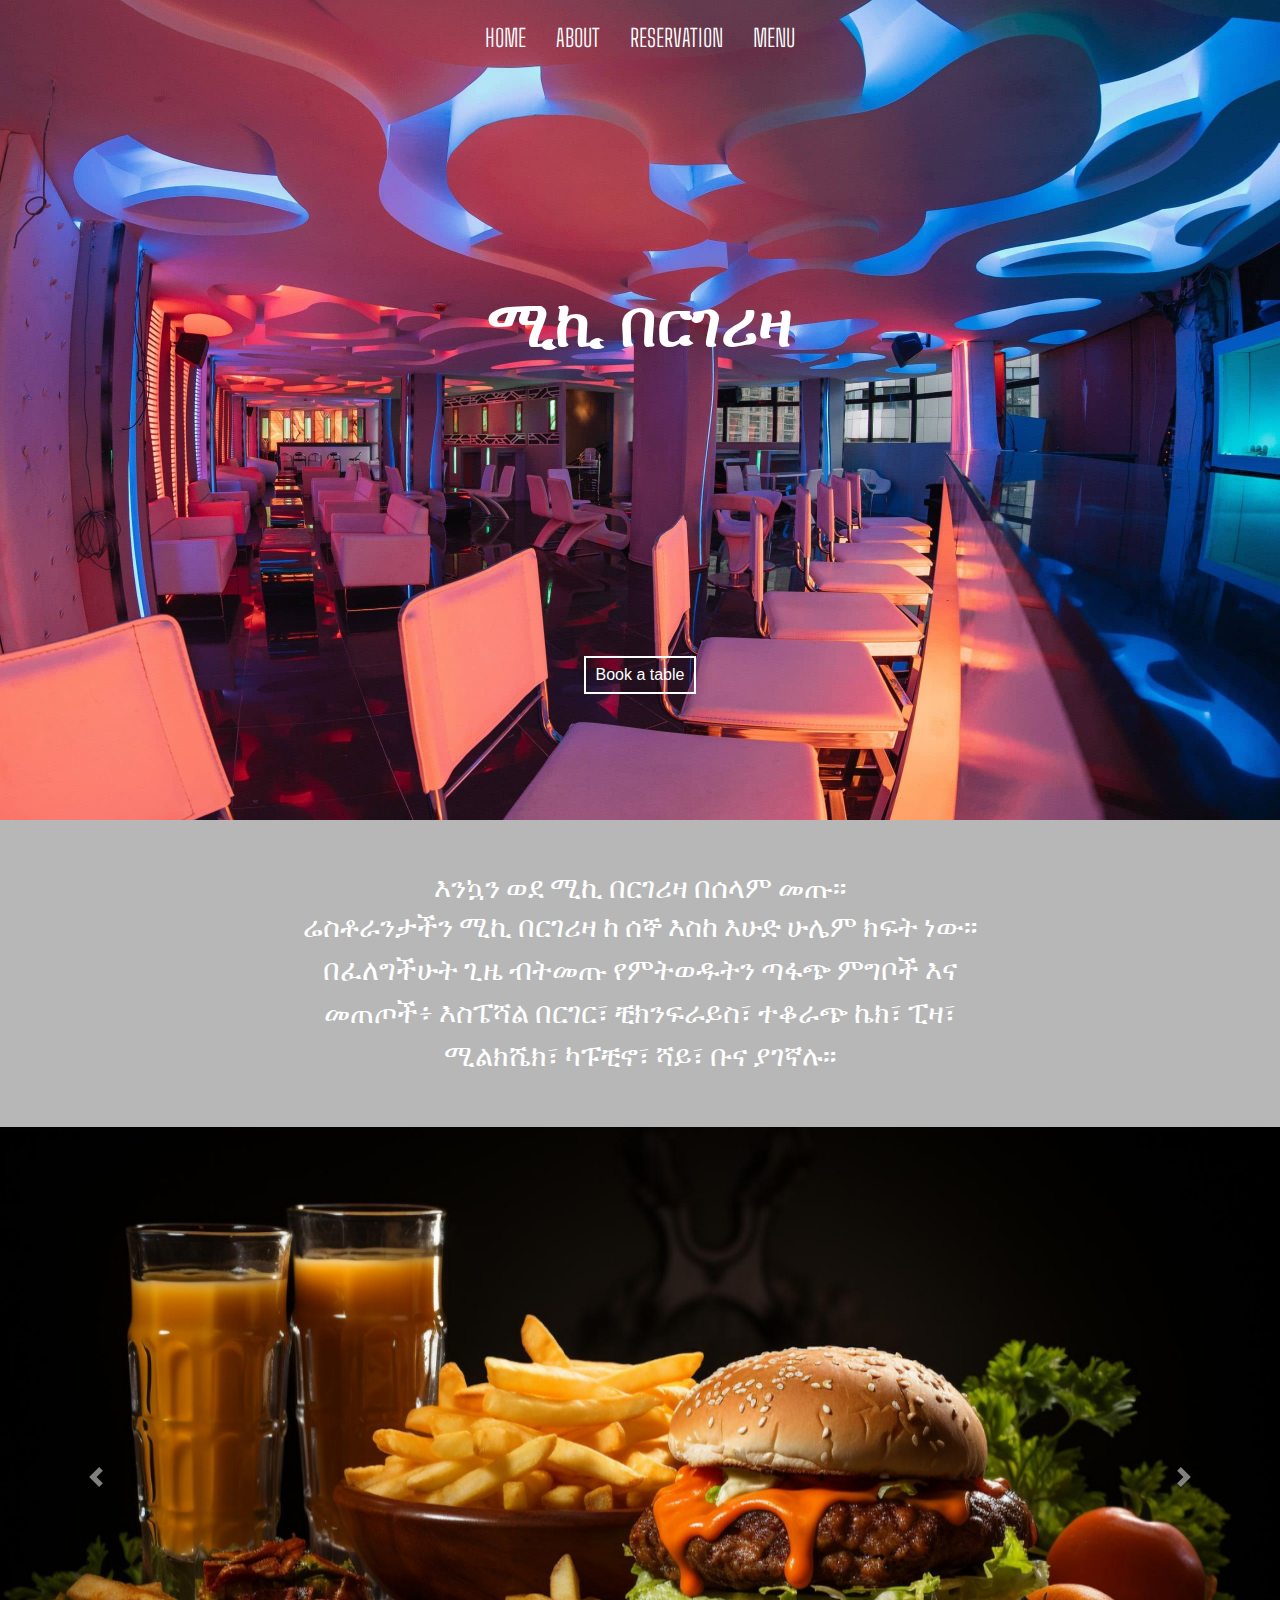
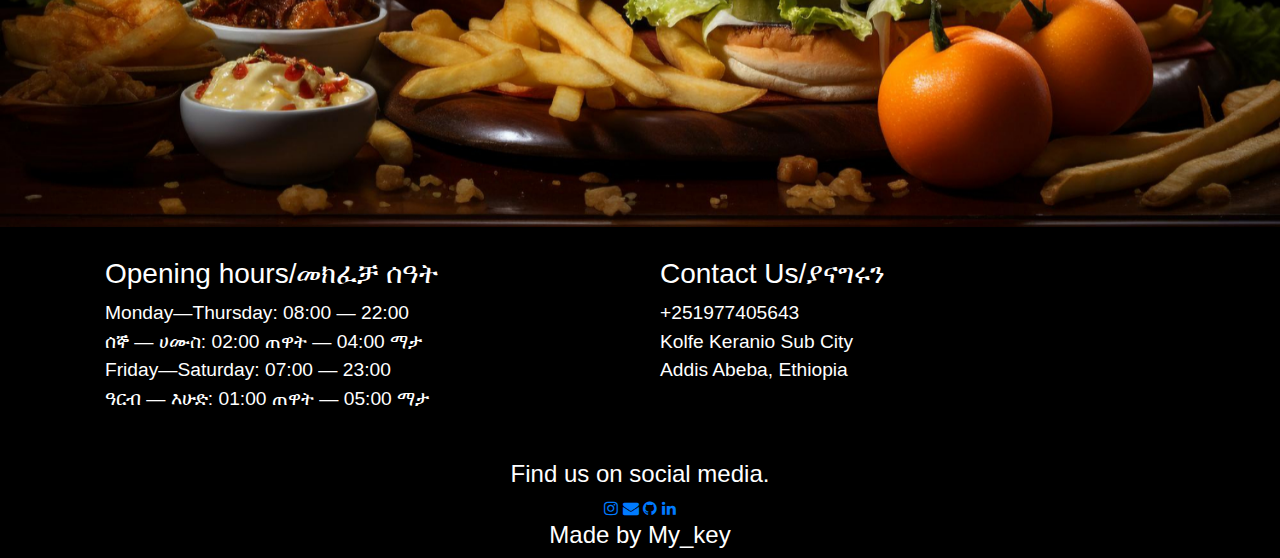
==== index.html @ d7bc9751 "Add files via upload" ====
<!DOCTYPE html>
<html lang="en">
  <head>
  
    <meta charset="utf-8">
    <meta name="viewport" content="width=device-width, initial-scale=1, shrink-to-fit=no">
    <link rel="stylesheet" href="https://cdnjs.cloudflare.com/ajax/libs/font-awesome/4.7.0/css/font-awesome.min.css">
    <link rel="stylesheet" href="index.css">
    <link rel="stylesheet" href="https://stackpath.bootstrapcdn.com/bootstrap/4.3.1/css/bootstrap.min.css" integrity="sha384-ggOyR0iXCbMQv3Xipma34MD+dH/1fQ784/j6cY/iJTQUOhcWr7x9JvoRxT2MZw1T" crossorigin="anonymous">

    <title>ሚኪ በርገሪዛ</title>
	  <style>
body {background-color: black;}
footer{text-align:center;
color:white;
background-color:black;}

h3,p{color:white;}
</style>
	
  </head>
  <body>
    
    
  <nav>
    <ul class="nav-flex-row">
	<li class="nav-item">
        <a href="index.html">Home</a>
      </li>
      <li class="nav-item">
        <a href="about.html">About</a>
      </li>
      <li class="nav-item">
        <a href="res.html">Reservation</a>
      </li>
      <li class="nav-item">
        <a href="menu.html">Menu</a>
      </li>

    </ul>
  </nav>

  <section class="section-intro">
    <header>
      <h1>ሚኪ በርገሪዛ</h1>
    </header>
    <div class="link-to-book-wrapper">
      <a class="link-to-book" href="res.html">Book a table</a>
    </div>
  </section>

  <section class="about-section">
    <article>
      <h3>
         እንኳን ወደ ሚኪ በርገሪዛ በሰላም መጡ።
      </h3>
      <p>
             ሬስቶራንታችን ሚኪ በርገሪዛ ከ ሰኞ እስከ እሁድ ሁሌም ክፍት ነው።
             በፈለግችሁት ጊዜ ብትመጡ የምትወዱትን ጣፋጭ ምግቦች እና መጠጦች፥
             እስፔሻል በርገር፣ ቺክንፍራይስ፣ ተቆራጭ ኬክ፣ ፒዛ፣ ሚልክሼክ፣ ካፑቺኖ፣ ሻይ፣ ቡና ያገኛሉ።
      </p>
    </article>
  </section>

  <div id="carouselExampleControls" class="carousel slide" data-ride="carousel">
    <div class="carousel-inner">
      <div class="carousel-item active">
        <img src="img/dabo.jpg" class="d-block w-100" alt="food">
      </div>
      <div class="carousel-item">
        <img src="img/kurt.jpg" class="d-block w-100" alt="food">
      </div>
      <div class="carousel-item">
        <img src="img/rest3.jpg" class="d-block w-100" alt="food">
      </div>
	   <div class="carousel-item">
        <img src="img/rest.jpg" class="d-block w-100" alt="food">
      </div>
    </div>
    <a class="carousel-control-prev" href="#carouselExampleControls" role="button" data-slide="prev">
      <span class="carousel-control-prev-icon" aria-hidden="true"></span>
      <span class="sr-only">Previous</span>
    </a>
    <a class="carousel-control-next" href="#carouselExampleControls" role="button" data-slide="next">
      <span class="carousel-control-next-icon" aria-hidden="true"></span>
      <span class="sr-only">Next</span>
    </a>
  </div>

  <div class="container">
    <div class="row-flex">
      
      <div class="opening-time">
        <h3>
          Opening hours/መክፈቻ ሰዓት
        </h3>
        <p>
         <span>Monday—Thursday: 08:00 — 22:00</span>
		 <span>ሰኞ — ሀሙስ: 02:00 ጠዋት — 04:00 ማታ</span> 
         <span>Friday—Saturday: 07:00 — 23:00 </span>
         <span>ዓርብ — እሁድ: 01:00 ጠዋት — 05:00 ማታ</span>
		
        </p>
      </div>
      <div class="contact-adress">
        <h3>
           Contact Us/ያናግሩን
        </h3>
        <p>
          <span>+251977405643</span>
          <span>Kolfe Keranio Sub City</span>
          <span>Addis Abeba, Ethiopia</span>
        </p>
      </div>
    </div>
    </div>

	<script src="https://code.jquery.com/jquery-3.3.1.slim.min.js" integrity="sha384-q8i/X+965DzO0rT7abK41JStQIAqVgRVzpbzo5smXKp4YfRvH+8abtTE1Pi6jizo" crossorigin="anonymous"></script>
  <script src="https://cdnjs.cloudflare.com/ajax/libs/popper.js/1.14.7/umd/popper.min.js" integrity="sha384-UO2eT0CpHqdSJQ6hJty5KVphtPhzWj9WO1clHTMGa3JDZwrnQq4sF86dIHNDz0W1" crossorigin="anonymous"></script>
  <script src="https://stackpath.bootstrapcdn.com/bootstrap/4.3.1/js/bootstrap.min.js" integrity="sha384-JjSmVgyd0p3pXB1rRibZUAYoIIy6OrQ6VrjIEaFf/nJGzIxFDsf4x0xIM+B07jRM" crossorigin="anonymous"></script>
 
 <footer>
  <h4> Find us on social media.</h4>
  
  <a href="https://instagram.com/my_key777"target="_blank"><i class="fa fa-instagram"></i></a>
  <a href="mailto:michaelmitiku0@gmail.com"target="_blank"><i class="fa fa-envelope"></i></a>
  <a href="https://github.com/kirakills"target="_blank"<i class="fa fa-github"></i></a>
  <a href="www.linkedin.com/in/michael-mitiku-657a36283"target="_blank"><i class="fa fa-linkedin"></i></a></h4>
  
 <h4> Made by My_key</h4>
 </footer>
  </body>
  
</html>
---- index.css ----
@import url('https://fonts.googleapis.com/css?family=Big+Shoulders+Text:100,300,400,500,600,700,800,900&display=swap');




.nav-flex-row {
    display: flex;
    flex-direction: row;
    justify-content: center;
    position: absolute;
    z-index: 100;
    left: 0;
    width: 100%;
    padding: 0;
}

.nav-flex-row li {
    text-decoration: none;
    list-style-type: none;
    padding: 20px 15px;
}

.nav-flex-row li a {
    font-family: 'Big Shoulders Text', cursive;
    color: #ffffff;
    font-size: 1.5em;
    text-transform: uppercase;
    font-weight: 300;
}

.section-intro {
    height: 820px;
    background-image: url(img/rest.jpg);
    background-size: cover;
    display: flex;
    flex-direction: column;
    justify-content: center;
    align-items: center;
}

.section-intro h1 {
    text-align: center;
    color: #ffffff;
    font-size: 4em;
    font-weight: 700;
}

.section-intro header {
    display: flex;
    flex: 4;
    flex-direction: row;
    justify-content: center;
    align-items: center;
}

.link-to-book-wrapper {
    flex: 1;
}

.about-section {
    display: flex;
    align-items: center;
    background-color: #f3f3f3c0;
    padding: 50px 30px;
}

.link-to-book {
    color: #ffffff;
    display: block;
    border: 2px solid #ffffff;
    padding: 5px 10px;
}

a.link-to-book:hover {
    background-color: #ffffff;
    color: #95999e;
    text-decoration: none;
}

.about-section p,
.about-section h3 {
    text-align: center;
    width: 60%;
    margin: auto;
    font-family: 'Big Shoulders Text', cursive;
    font-size: 1.8em;
    text-transform: uppercase;
}

.carousel-inner {
    height: 700px;
}

.row-flex {
    display: flex;
    flex-direction: row;
}

.flex-column-form {
    display: flex;
    flex-direction: column;
    flex: 1;
    margin: 30px 20px;
}

.btn.btn-primary {
    font-family: 'Big Shoulders Text', cursive;
    color: #ffffff;
    background-color: #95999e;
    text-transform: uppercase;
    font-size: 16px;
    padding: 5px 10px;
    letter-spacing: 2px;
    border: 0;
}

.btn.btn-primary:hover {
    background-color: #747474;
}
.opening-time,
.contact-adress {
    flex: 1;
    margin: 30px 20px;
    font-size: 1.2em;
}

.form-group p {
    font-size: 1.2em;
}

.opening-time p span,
.contact-adress p span {
    display: block;
}

@media (min-width:577px) and (max-width: 800px) {

    .section-intro {
        height: 500px;
    }

    .about-section p,
    .about-section h3 {
        font-size: 20px;
    }

    .carousel-inner {
        height: auto;
    }

    .row-flex {
        display: flex;
        flex-direction: column;
    }
}

@media screen and (max-width: 576px) {
    .section-intro {
        height: 300px;
    }

    .about-section {
        padding: 30px;
    }

    .section-intro h1 {
        font-size: 2em;
    }

    .about-section p,
    .about-section h3 {
        font-size: 15px;
    }

    .carousel-inner {
        height: auto;
    }

    .row-flex {
        display: flex;
        flex-direction: column;
    }

    .row-flex h3 {
        font-size: 25px;
        text-align: center;
    }

    .form-group p {
        font-size: 15px;
    }

    .opening-time p span,
    .contact-adress p span {
        font-size: 15px;
        text-align: center;
    }

}
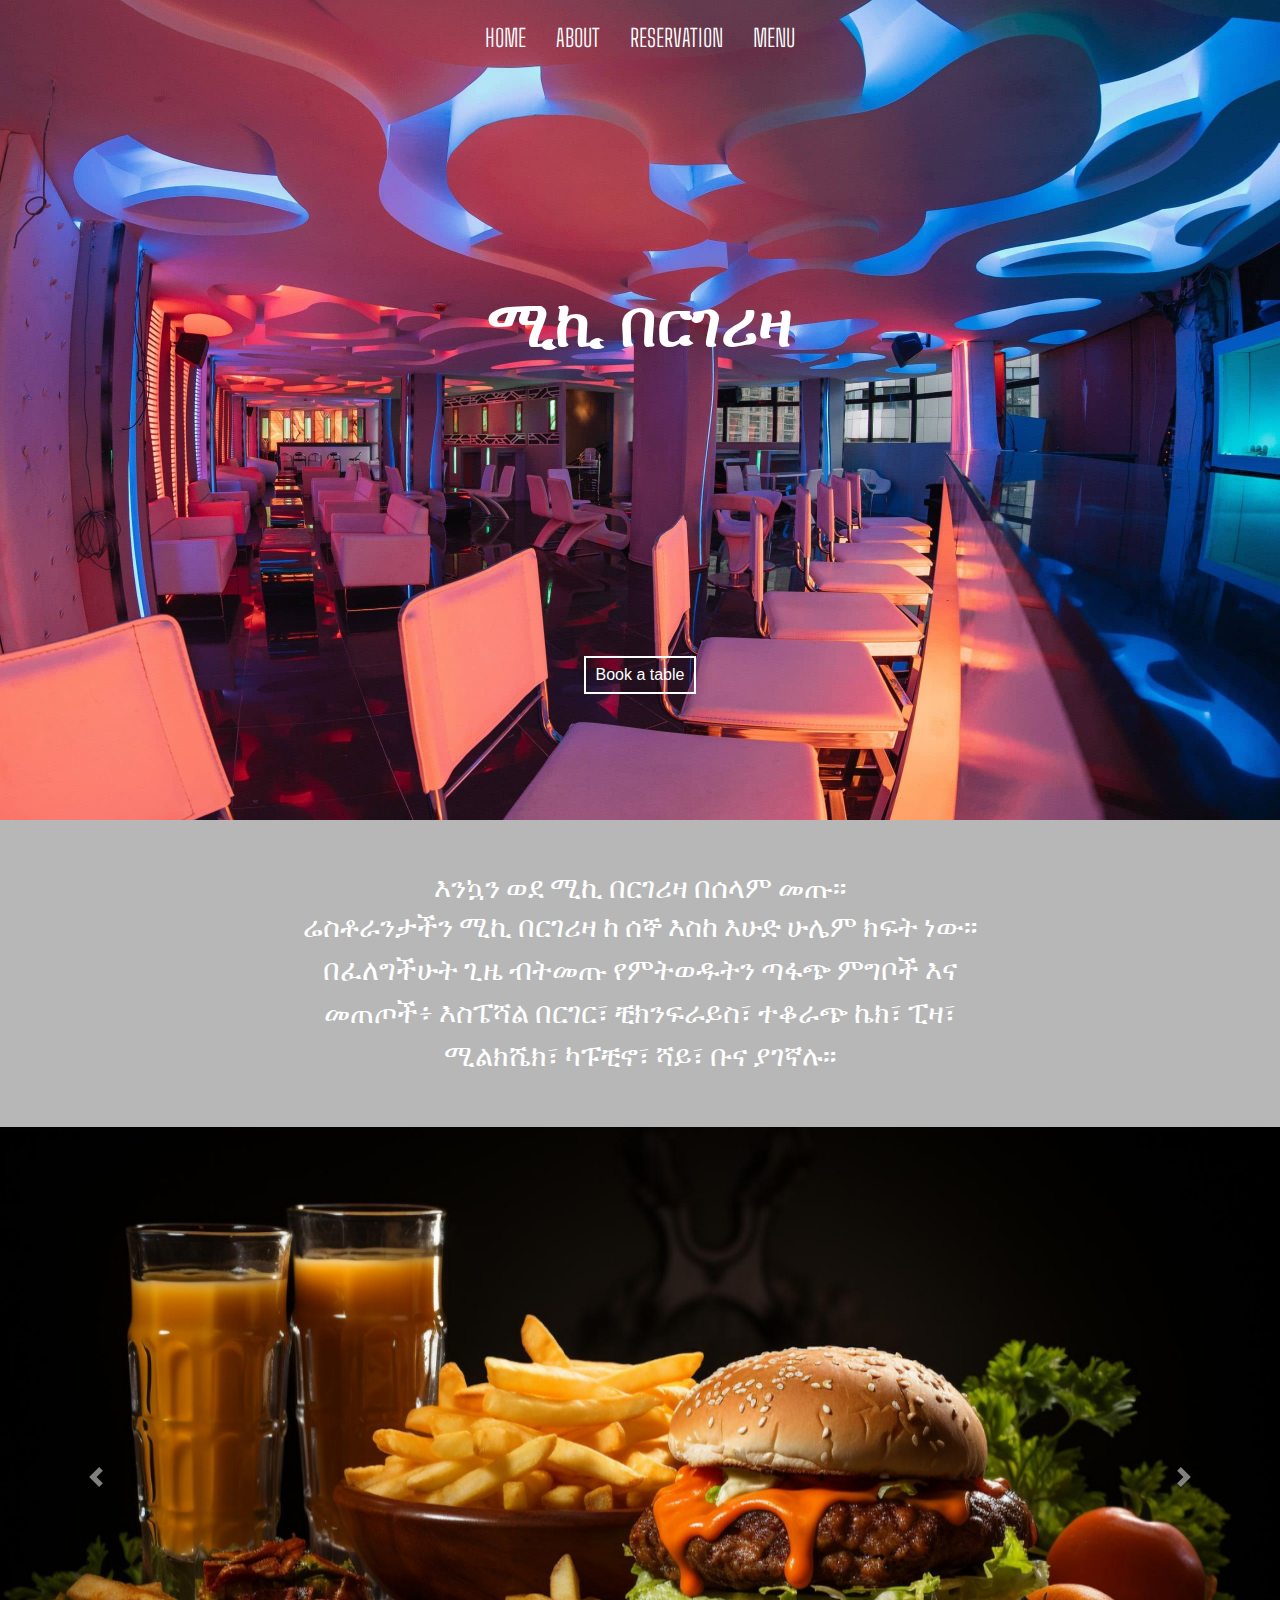
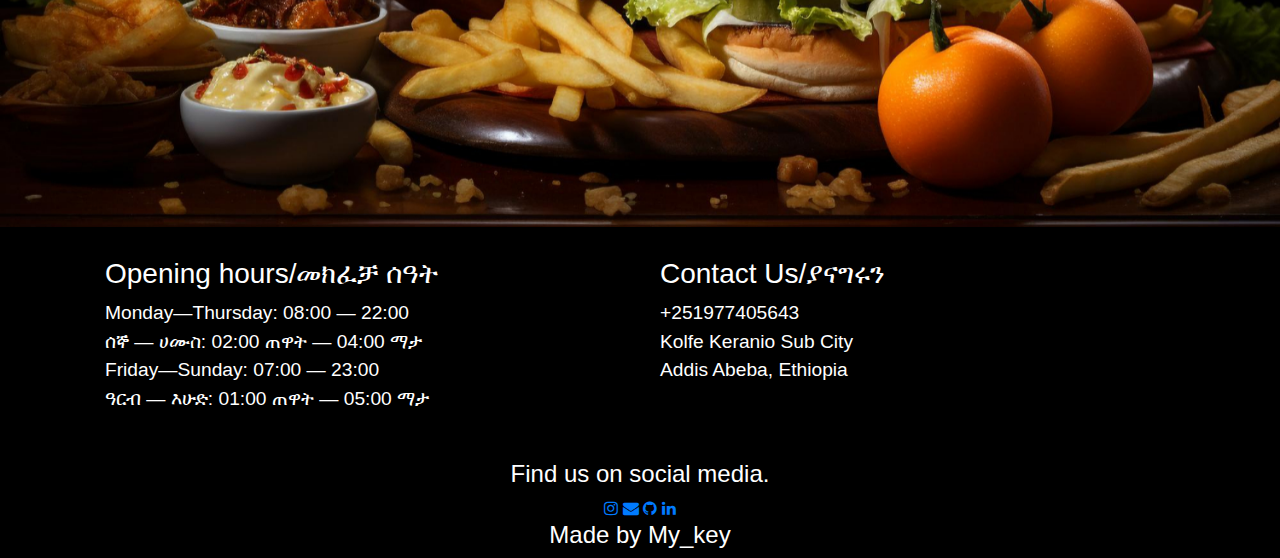
==== commit 90637b26: "Update index.html" ====
--- a/index.html
+++ b/index.html
@@ -97,7 +97,7 @@
         <p>
          <span>Monday—Thursday: 08:00 — 22:00</span>
 		 <span>ሰኞ — ሀሙስ: 02:00 ጠዋት — 04:00 ማታ</span> 
-         <span>Friday—Saturday: 07:00 — 23:00 </span>
+         <span>Friday—Sunday: 07:00 — 23:00 </span>
          <span>ዓርብ — እሁድ: 01:00 ጠዋት — 05:00 ማታ</span>
 		
         </p>
@@ -131,4 +131,4 @@
  </footer>
   </body>
   
-</html> +</html> 
